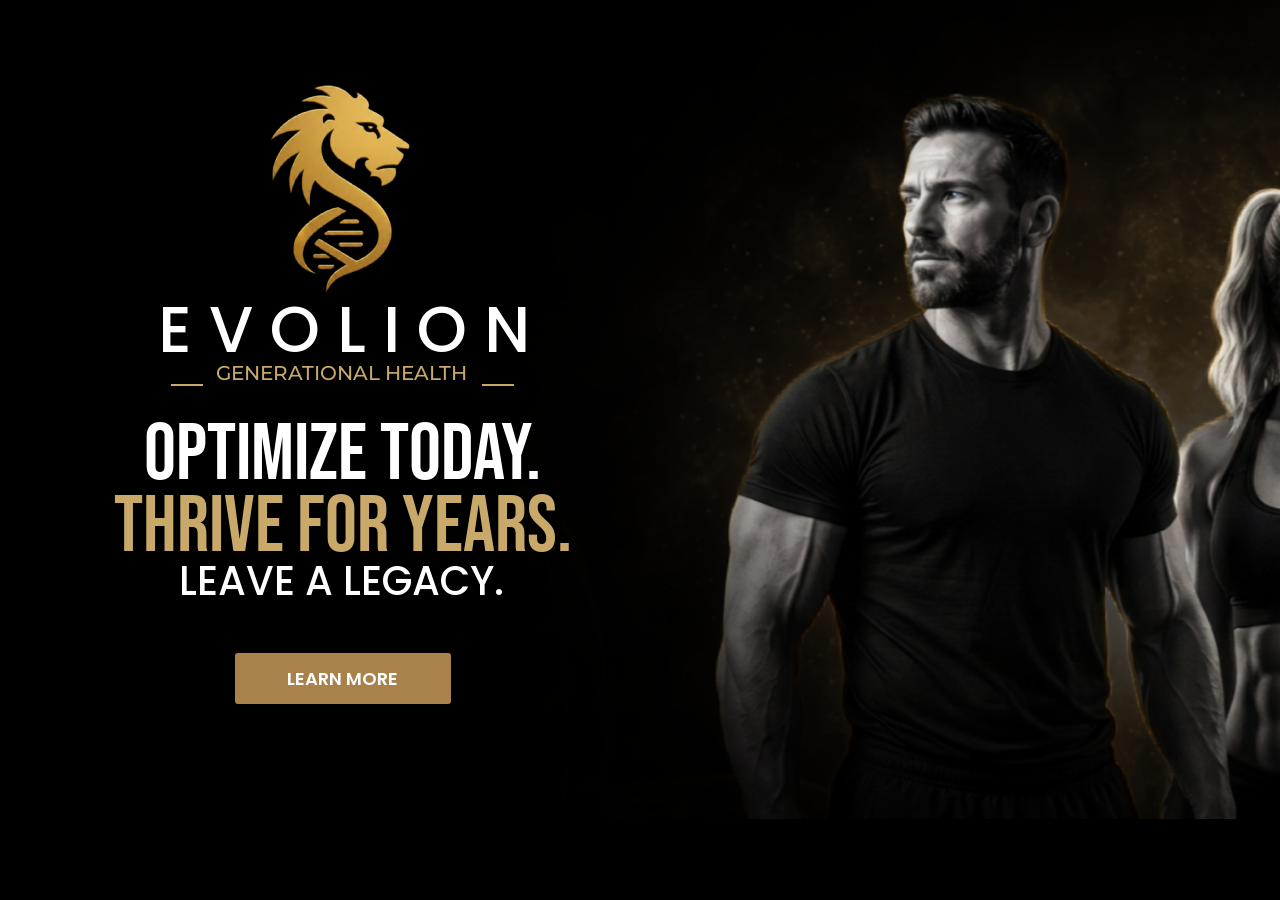
==== index.html @ ea514db3 "Prepare site for GitHub Pages with landing screen as entry point. Add index.html, Pages deploy workf" ====
<!DOCTYPE html>
<html lang="en">
<head>
  <meta charset="UTF-8">
  <meta name="viewport" content="width=device-width, initial-scale=1.0, viewport-fit=cover">
  <title>EVOLION</title>
  <link href="https://fonts.googleapis.com/css2?family=Bebas+Neue&amp;family=Montserrat:wght@400;500;600;700&amp;family=Poppins:wght@400;500;600;700&amp;display=swap" rel="stylesheet">
  <style>
    * { margin: 0; padding: 0; box-sizing: border-box; }
    html { -webkit-text-size-adjust: 100%; }
    body {
      background: black;
      overflow-x: hidden;
      overflow-y: auto;
      -webkit-overflow-scrolling: touch;
    }
  </style>
  <link href="assets/landing/mobile.css" rel="stylesheet">
</head>
<body>
<header class="mobile-header" aria-label="Site header">
  <div>
    <div class="mobile-header-brand">E V O L I O N</div>
    <div class="mobile-header-tagline">GENERATIONAL HEALTH</div>
  </div>
</header>

<div class="mobile-page">
  <section class="m-landing">
    <img class="m-landing__bg" src="assets/landing/2-2.png" alt="">
    <div class="m-landing__content">
      <img class="m-landing__logo" src="assets/landing/3-2.png" alt="EVOLION">
      <p class="m-landing__brand">E V O L I O N</p>
      <div class="m-landing__tagline-row">
        <span class="m-landing__tagline-line"></span>
        <span class="m-landing__tagline">GENERATIONAL HEALTH</span>
        <span class="m-landing__tagline-line"></span>
      </div>
      <h1 class="m-landing__title m-landing__title--white">OPTIMIZE TODAY.</h1>
      <h1 class="m-landing__title m-landing__title--gold">THRIVE FOR YEARS.</h1>
      <p class="m-landing__subtitle">LEAVE A LEGACY.</p>
      <a href="home_screen.html" class="m-landing__cta">LEARN MORE</a>
    </div>
  </section>
</div>

<div class="page-viewport">
<div data-layer="LANDING PAGE" class="LandingPage">
  <div data-layer="Rectangle 59" class="Rectangle59" style="width: 1440px; height: 819px; left: 0px; top: 0px; position: absolute; background: black"></div>
  <img data-layer="2 2" class="2" style="width: 1351px; height: 851px; left: 193px; top: 0px; position: absolute" src="assets/landing/2-2.png" alt="" />
  <img data-layer="3 2" class="2" style="width: 200px; height: 269px; left: 243px; top: 50px; position: absolute" src="assets/landing/3-2.png" alt="EVOLION" />
  <div data-layer="E V O L I O N" class="EVOLION" style="left: 158px; top: 282px; position: absolute; color: white; font-size: 64px; font-family: Poppins; font-weight: 500; word-wrap: break-word">E V O L I O N</div>
  <div data-layer="OPTIMIZE TODAY." class="OptimizeToday" style="left: 144px; top: 407px; position: absolute; color: white; font-size: 80px; font-family: Bebas Neue; font-weight: 400; word-wrap: break-word; text-shadow: 1px 3px 4px rgba(0, 0, 0, 1.00)">OPTIMIZE TODAY.</div>
  <div data-layer="THRIVE FOR YEARS." class="ThriveForYears" style="left: 114px; top: 479px; position: absolute; color: #C8A96A; font-size: 80px; font-family: Bebas Neue; font-weight: 400; word-wrap: break-word; text-shadow: 1px 3px 4px rgba(0, 0, 0, 1.00)">THRIVE FOR YEARS.</div>
  <div data-layer="LEAVE A LEGACY." class="LeaveALegacy" style="left: 179px; top: 551px; position: absolute; color: white; font-size: 40px; font-family: Poppins; font-weight: 500; word-wrap: break-word; text-shadow: 1px 3px 4px rgba(0, 0, 0, 1.00)">LEAVE A LEGACY.</div>
  <div data-layer="GENERATIONAL HEALTH" class="GenerationalHealth" style="left: 216px; top: 361px; position: absolute; color: #C8A96A; font-size: 20px; font-family: Montserrat; font-weight: 500; word-wrap: break-word">GENERATIONAL HEALTH</div>
  <div data-svg-wrapper data-layer="Rectangle 57" class="Rectangle57" style="left: 171px; top: 372px; position: absolute">
    <svg width="32" height="2" viewBox="0 0 32 2" fill="none" xmlns="http://www.w3.org/2000/svg">
    <rect width="32" height="2" fill="#C8A96A"/>
    </svg>
  </div>
  <div data-svg-wrapper data-layer="Rectangle 58" class="Rectangle58" style="left: 482px; top: 372px; position: absolute">
    <svg width="32" height="2" viewBox="0 0 32 2" fill="none" xmlns="http://www.w3.org/2000/svg">
    <rect width="32" height="2" fill="#C8A96A"/>
    </svg>
  </div>
  <a href="home_screen.html" style="text-decoration: none; display: block; position: absolute; left: 235px; top: 653px; width: 216px; height: 51px;">
    <div data-layer="Rectangle 8" class="Rectangle8" style="width: 216px; height: 51px; left: 0px; top: 0px; position: absolute; background: #A9824B; border-radius: 3px"></div>
    <div data-layer="LEARN MORE" class="LearnMore" style="left: 52px; top: 12px; position: absolute; color: white; font-size: 18px; font-family: Poppins; font-weight: 600; word-wrap: break-word">LEARN MORE</div>
  </a>
</div>
</div>
<script>
(function () {
  var DESIGN_WIDTH = 1440;
  var DESIGN_HEIGHT = 819;

  function updateViewportHeight() {
    if (window.innerWidth <= 1024) return;
    var viewport = document.querySelector('.page-viewport');
    if (!viewport) return;
    var scale = Math.min(1, window.innerWidth / DESIGN_WIDTH);
    if (scale < 1) {
      viewport.style.height = (DESIGN_HEIGHT * scale) + 'px';
    } else {
      viewport.style.height = '';
    }
  }

  window.addEventListener('resize', updateViewportHeight);
  window.addEventListener('orientationchange', updateViewportHeight);
  updateViewportHeight();
})();
</script>
</body>
</html>
---- assets/landing/mobile.css ----
/* EVOLION Landing — Mobile layout (≤1024px) */

:root {
  --gold: #C8A96A;
  --gold-dark: #A9824B;
  --bg-dark: #050505;
}

.mobile-page {
  display: none;
}

.page-viewport {
  position: relative;
  width: 100%;
  max-width: 1440px;
  margin: 0 auto;
}

.LandingPage {
  width: 1440px;
  height: 819px;
  position: relative;
  background: black;
  overflow: hidden;
}

@media (max-width: 1439px) {
  .page-viewport {
    max-width: none;
    width: 100%;
    height: calc(819px * 100vw / 1440);
  }

  .LandingPage {
    position: absolute;
    top: 0;
    left: 0;
    transform: scale(calc(100vw / 1440));
    transform-origin: top left;
  }
}

.mobile-header {
  display: none;
  position: fixed;
  top: 0;
  left: 0;
  right: 0;
  z-index: 10000;
  height: 60px;
  padding: env(safe-area-inset-top, 0px) 16px 0;
  min-height: calc(60px + env(safe-area-inset-top, 0px));
  align-items: center;
  background: rgba(0, 0, 0, 0.92);
  border-bottom: 1px solid rgba(169, 130, 75, 0.35);
  backdrop-filter: blur(8px);
  -webkit-backdrop-filter: blur(8px);
}

.mobile-header-brand {
  color: white;
  font-family: Poppins, sans-serif;
  font-size: 20px;
  font-weight: 500;
  letter-spacing: 0.18em;
}

.mobile-header-tagline {
  color: var(--gold-dark);
  font-family: Montserrat, sans-serif;
  font-size: 9px;
  font-weight: 500;
  letter-spacing: 0.12em;
  margin-top: 2px;
}

@media (max-width: 1024px) {
  .page-viewport {
    display: none !important;
  }

  .mobile-header {
    display: flex;
  }

  .mobile-page {
    display: block !important;
    min-height: 100vh;
    min-height: 100dvh;
    background: black;
    color: white;
    padding-top: calc(60px + env(safe-area-inset-top, 0px));
  }

  .m-landing {
    position: relative;
    min-height: calc(100vh - 60px - env(safe-area-inset-top, 0px));
    min-height: calc(100dvh - 60px - env(safe-area-inset-top, 0px));
    display: flex;
    flex-direction: column;
    align-items: center;
    justify-content: center;
    padding: 32px 24px 48px;
    overflow: hidden;
  }

  .m-landing__bg {
    position: absolute;
    inset: 0;
    width: 100%;
    height: 100%;
    object-fit: cover;
    object-position: center;
    opacity: 0.5;
    z-index: 0;
  }

  .m-landing__content {
    position: relative;
    z-index: 1;
    width: 100%;
    max-width: 420px;
    text-align: center;
  }

  .m-landing__logo {
    width: min(160px, 42vw);
    height: auto;
    margin: 0 auto 24px;
    display: block;
  }

  .m-landing__brand {
    font-family: Poppins, sans-serif;
    font-size: clamp(36px, 10vw, 52px);
    font-weight: 500;
    letter-spacing: 0.12em;
    margin-bottom: 8px;
  }

  .m-landing__tagline-row {
    display: flex;
    align-items: center;
    justify-content: center;
    gap: 12px;
    margin-bottom: 28px;
  }

  .m-landing__tagline-line {
    width: 28px;
    height: 2px;
    background: var(--gold);
    flex-shrink: 0;
  }

  .m-landing__tagline {
    color: var(--gold);
    font-family: Montserrat, sans-serif;
    font-size: clamp(14px, 3.5vw, 18px);
    font-weight: 500;
    letter-spacing: 0.06em;
  }

  .m-landing__title {
    font-family: 'Bebas Neue', sans-serif;
    font-size: clamp(52px, 14vw, 72px);
    line-height: 1;
    text-shadow: 1px 3px 4px rgba(0, 0, 0, 1);
    margin-bottom: 4px;
  }

  .m-landing__title--white { color: white; }
  .m-landing__title--gold { color: var(--gold); }

  .m-landing__subtitle {
    font-family: Poppins, sans-serif;
    font-size: clamp(24px, 6vw, 32px);
    font-weight: 500;
    text-shadow: 1px 3px 4px rgba(0, 0, 0, 1);
    margin-top: 12px;
    margin-bottom: 36px;
  }

  .m-landing__cta {
    display: inline-block;
    width: 100%;
    max-width: 280px;
    padding: 14px 24px;
    background: var(--gold-dark);
    border-radius: 3px;
    color: white;
    font-family: Poppins, sans-serif;
    font-size: 18px;
    font-weight: 600;
    text-decoration: none;
    text-align: center;
  }
}

@media (min-width: 1025px) {
  .mobile-page,
  .mobile-header {
    display: none !important;
  }
}
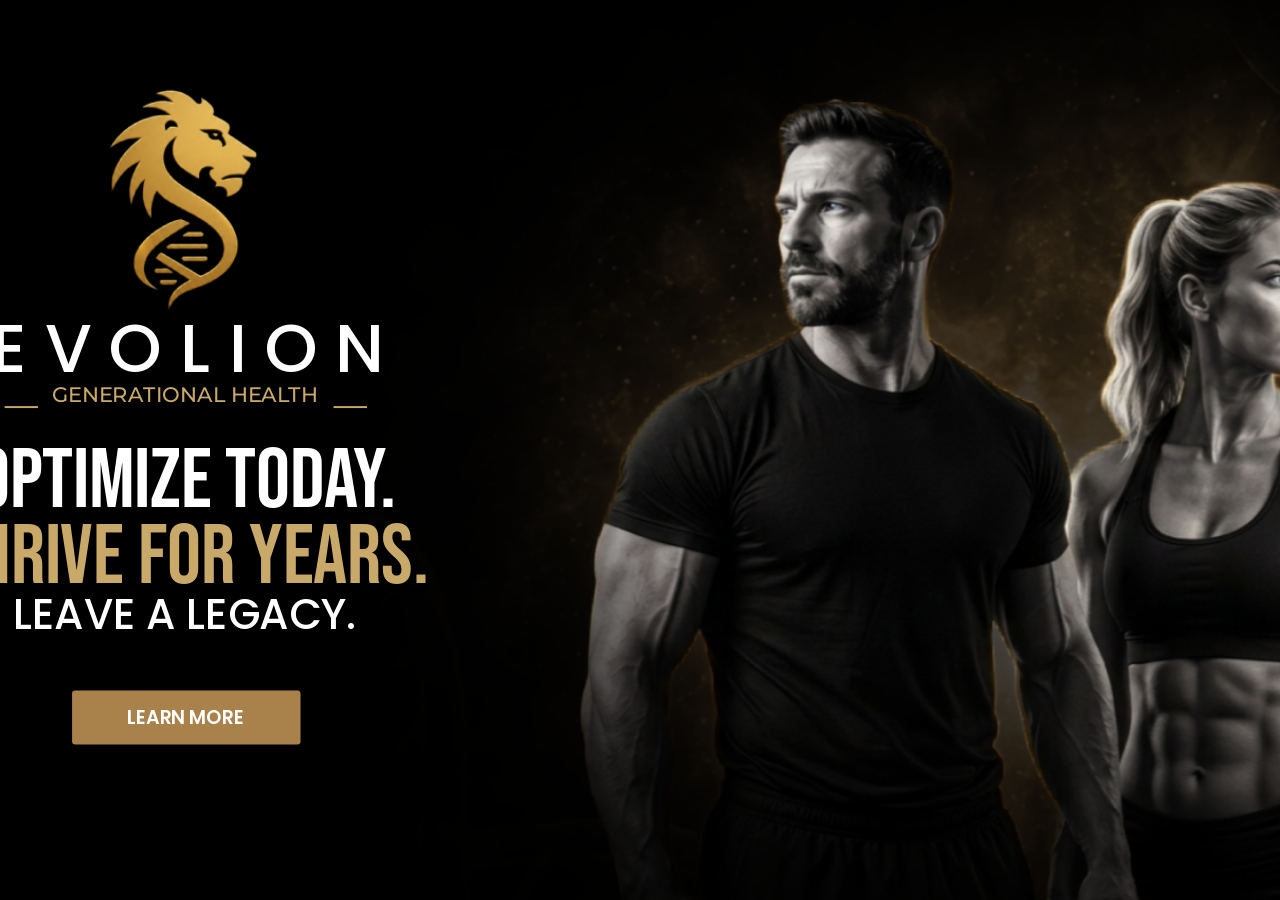
==== commit 8008a669: "fixes for landing screen" ====
--- a/index.html
+++ b/index.html
@@ -7,9 +7,12 @@
   <link href="https://fonts.googleapis.com/css2?family=Bebas+Neue&amp;family=Montserrat:wght@400;500;600;700&amp;family=Poppins:wght@400;500;600;700&amp;display=swap" rel="stylesheet">
   <style>
     * { margin: 0; padding: 0; box-sizing: border-box; }
-    html { -webkit-text-size-adjust: 100%; }
+    html {
+      -webkit-text-size-adjust: 100%;
+      background: #000;
+    }
     body {
-      background: black;
+      background: #000;
       overflow-x: hidden;
       overflow-y: auto;
       -webkit-overflow-scrolling: touch;
@@ -45,8 +48,9 @@
 </div>
 
 <div class="page-viewport">
+  <div class="landing-scale-wrap">
 <div data-layer="LANDING PAGE" class="LandingPage">
-  <div data-layer="Rectangle 59" class="Rectangle59" style="width: 1440px; height: 819px; left: 0px; top: 0px; position: absolute; background: black"></div>
+  <div data-layer="Rectangle 59" class="Rectangle59" style="width: 1544px; height: 851px; left: 0px; top: 0px; position: absolute; background: black"></div>
   <img data-layer="2 2" class="2" style="width: 1351px; height: 851px; left: 193px; top: 0px; position: absolute" src="assets/landing/2-2.png" alt="" />
   <img data-layer="3 2" class="2" style="width: 200px; height: 269px; left: 243px; top: 50px; position: absolute" src="assets/landing/3-2.png" alt="EVOLION" />
   <div data-layer="E V O L I O N" class="EVOLION" style="left: 158px; top: 282px; position: absolute; color: white; font-size: 64px; font-family: Poppins; font-weight: 500; word-wrap: break-word">E V O L I O N</div>
@@ -69,27 +73,47 @@
     <div data-layer="LEARN MORE" class="LearnMore" style="left: 52px; top: 12px; position: absolute; color: white; font-size: 18px; font-family: Poppins; font-weight: 600; word-wrap: break-word">LEARN MORE</div>
   </a>
 </div>
+  </div>
 </div>
 <script>
 (function () {
-  var DESIGN_WIDTH = 1440;
-  var DESIGN_HEIGHT = 819;
+  var DESIGN_WIDTH = 1544;
+  var DESIGN_HEIGHT = 851;
+  var DESKTOP_MIN = 1025;
 
-  function updateViewportHeight() {
-    if (window.innerWidth <= 1024) return;
-    var viewport = document.querySelector('.page-viewport');
-    if (!viewport) return;
-    var scale = Math.min(1, window.innerWidth / DESIGN_WIDTH);
-    if (scale < 1) {
-      viewport.style.height = (DESIGN_HEIGHT * scale) + 'px';
-    } else {
-      viewport.style.height = '';
-    }
+  function getViewportSize() {
+    var vv = window.visualViewport;
+    return {
+      width: vv ? vv.width : window.innerWidth,
+      height: vv ? vv.height : window.innerHeight
+    };
   }
 
-  window.addEventListener('resize', updateViewportHeight);
-  window.addEventListener('orientationchange', updateViewportHeight);
-  updateViewportHeight();
+  function updateViewportFit() {
+    var wrap = document.querySelector('.landing-scale-wrap');
+    if (!wrap) return;
+
+    var size = getViewportSize();
+    if (size.width < DESKTOP_MIN) {
+      wrap.style.transform = '';
+      return;
+    }
+
+    var scale = size.width / DESIGN_WIDTH;
+    var scaledHeight = DESIGN_HEIGHT * scale;
+    if (scaledHeight < size.height) {
+      scale = size.height / DESIGN_HEIGHT;
+    }
+
+    wrap.style.transform = 'translate(-50%, -50%) scale(' + scale + ')';
+  }
+
+  window.addEventListener('resize', updateViewportFit);
+  window.addEventListener('orientationchange', updateViewportFit);
+  if (window.visualViewport) {
+    window.visualViewport.addEventListener('resize', updateViewportFit);
+  }
+  updateViewportFit();
 })();
 </script>
 </body>
--- a/assets/landing/mobile.css
+++ b/assets/landing/mobile.css
@@ -11,33 +11,42 @@
 }
 
 .page-viewport {
-  position: relative;
+  position: fixed;
+  inset: 0;
   width: 100%;
-  max-width: 1440px;
-  margin: 0 auto;
+  height: 100%;
+  overflow: hidden;
+  background: #000;
+}
+
+.landing-scale-wrap {
+  position: absolute;
+  top: 50%;
+  left: 50%;
+  width: 1544px;
+  height: 851px;
+  transform-origin: center center;
 }
 
 .LandingPage {
-  width: 1440px;
-  height: 819px;
+  width: 1544px;
+  height: 851px;
   position: relative;
   background: black;
   overflow: hidden;
 }
 
-@media (max-width: 1439px) {
+@media (min-width: 1025px) {
+  html,
+  body {
+    width: 100%;
+    height: 100%;
+    background: #000;
+    overflow: hidden;
+  }
+
   .page-viewport {
-    max-width: none;
-    width: 100%;
-    height: calc(819px * 100vw / 1440);
-  }
-
-  .LandingPage {
-    position: absolute;
-    top: 0;
-    left: 0;
-    transform: scale(calc(100vw / 1440));
-    transform-origin: top left;
+    display: block;
   }
 }
 
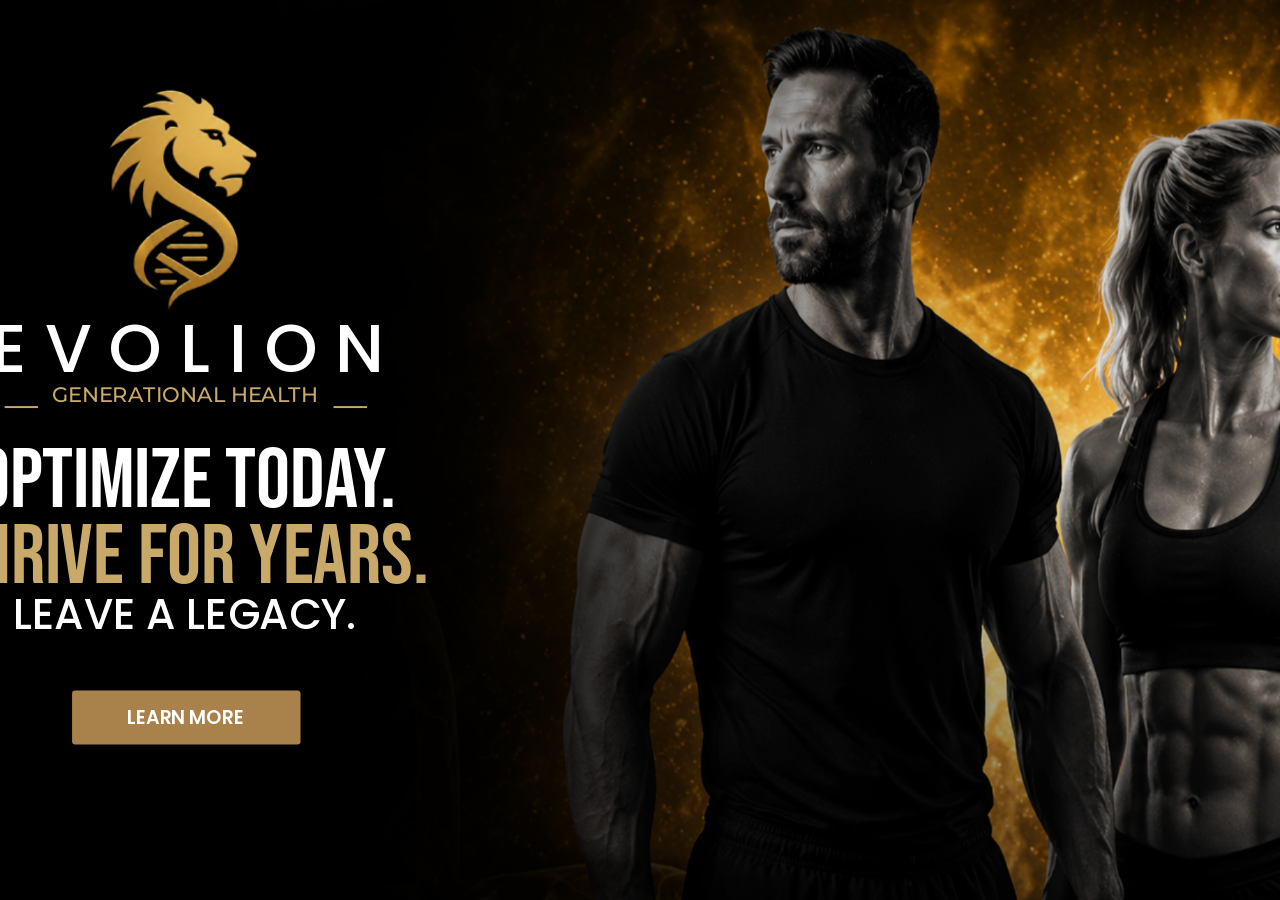
==== commit 6dfd6883: "Fix GitHub Pages deploy failures with retries and safe asset names. Rename image files with spaces, " ====
--- a/index.html
+++ b/index.html
@@ -30,7 +30,7 @@
 
 <div class="mobile-page">
   <section class="m-landing">
-    <img class="m-landing__bg" src="assets/landing/2-2.png" alt="">
+    <img class="m-landing__bg" src="assets/landing/hero-bg-jul-4.png" alt="">
     <div class="m-landing__content">
       <img class="m-landing__logo" src="assets/landing/3-2.png" alt="EVOLION">
       <p class="m-landing__brand">E V O L I O N</p>
@@ -51,7 +51,7 @@
   <div class="landing-scale-wrap">
 <div data-layer="LANDING PAGE" class="LandingPage">
   <div data-layer="Rectangle 59" class="Rectangle59" style="width: 1544px; height: 851px; left: 0px; top: 0px; position: absolute; background: black"></div>
-  <img data-layer="2 2" class="2" style="width: 1351px; height: 851px; left: 193px; top: 0px; position: absolute" src="assets/landing/2-2.png" alt="" />
+  <img data-layer="2 2" class="2" style="width: 1351px; height: 851px; left: 193px; top: 0px; position: absolute" src="assets/landing/A9.png" alt="" />
   <img data-layer="3 2" class="2" style="width: 200px; height: 269px; left: 243px; top: 50px; position: absolute" src="assets/landing/3-2.png" alt="EVOLION" />
   <div data-layer="E V O L I O N" class="EVOLION" style="left: 158px; top: 282px; position: absolute; color: white; font-size: 64px; font-family: Poppins; font-weight: 500; word-wrap: break-word">E V O L I O N</div>
   <div data-layer="OPTIMIZE TODAY." class="OptimizeToday" style="left: 144px; top: 407px; position: absolute; color: white; font-size: 80px; font-family: Bebas Neue; font-weight: 400; word-wrap: break-word; text-shadow: 1px 3px 4px rgba(0, 0, 0, 1.00)">OPTIMIZE TODAY.</div>
@@ -99,9 +99,11 @@
       return;
     }
 
+    // Fill screen width; crop top/bottom slightly if needed (no side bars).
     var scale = size.width / DESIGN_WIDTH;
     var scaledHeight = DESIGN_HEIGHT * scale;
     if (scaledHeight < size.height) {
+      // Very tall/narrow viewport: scale to height so nothing is cut vertically.
       scale = size.height / DESIGN_HEIGHT;
     }
 
--- a/assets/landing/mobile.css
+++ b/assets/landing/mobile.css
@@ -85,6 +85,12 @@
 }
 
 @media (max-width: 1024px) {
+  html,
+  body {
+    overflow-x: hidden;
+    max-width: 100%;
+  }
+
   .page-viewport {
     display: none !important;
   }
@@ -100,6 +106,8 @@
     background: black;
     color: white;
     padding-top: calc(60px + env(safe-area-inset-top, 0px));
+    overflow-x: hidden;
+    max-width: 100%;
   }
 
   .m-landing {
@@ -110,54 +118,85 @@
     flex-direction: column;
     align-items: center;
     justify-content: center;
-    padding: 32px 24px 48px;
+    padding: clamp(24px, 6vw, 40px) clamp(20px, 5vw, 28px) clamp(32px, 8vw, 48px);
     overflow: hidden;
+  }
+
+  .m-landing::before {
+    content: '';
+    position: absolute;
+    inset: 0;
+    background: linear-gradient(
+      180deg,
+      rgba(0, 0, 0, 0.72) 0%,
+      rgba(0, 0, 0, 0.45) 38%,
+      rgba(0, 0, 0, 0.35) 55%,
+      rgba(0, 0, 0, 0.78) 100%
+    );
+    z-index: 1;
+    pointer-events: none;
   }
 
   .m-landing__bg {
     position: absolute;
-    inset: 0;
+    top: 50%;
+    left: 50%;
+    transform: translate(-50%, -50%);
     width: 100%;
     height: 100%;
+    min-width: 100%;
+    min-height: 100%;
     object-fit: cover;
-    object-position: center;
-    opacity: 0.5;
+    object-position: center 42%;
+    opacity: 0.85;
     z-index: 0;
   }
 
   .m-landing__content {
     position: relative;
-    z-index: 1;
-    width: 100%;
-    max-width: 420px;
-    text-align: center;
+    z-index: 2;
+    display: flex;
+    flex-direction: column;
+    align-items: center;
+    justify-content: center;
+    width: 100%;
+    max-width: min(520px, 100%);
+    margin: 0 auto;
+    text-align: center;
+    padding: 0;
   }
 
   .m-landing__logo {
-    width: min(160px, 42vw);
+    width: clamp(88px, 26vw, 140px);
     height: auto;
-    margin: 0 auto 24px;
+    max-height: min(180px, 22vh);
+    object-fit: contain;
+    margin: 0 auto clamp(14px, 3.5vw, 22px);
     display: block;
   }
 
   .m-landing__brand {
     font-family: Poppins, sans-serif;
-    font-size: clamp(36px, 10vw, 52px);
+    font-size: clamp(28px, 8.5vw, 52px);
     font-weight: 500;
-    letter-spacing: 0.12em;
+    letter-spacing: clamp(0.06em, 2vw, 0.12em);
     margin-bottom: 8px;
+    line-height: 1.1;
+    width: 100%;
+    text-align: center;
   }
 
   .m-landing__tagline-row {
     display: flex;
     align-items: center;
     justify-content: center;
-    gap: 12px;
-    margin-bottom: 28px;
+    gap: clamp(8px, 2vw, 12px);
+    margin-bottom: clamp(20px, 5vw, 28px);
+    flex-wrap: wrap;
   }
 
   .m-landing__tagline-line {
-    width: 28px;
+    width: clamp(20px, 6vw, 28px);
     height: 2px;
     background: var(--gold);
     flex-shrink: 0;
@@ -166,17 +205,22 @@
   .m-landing__tagline {
     color: var(--gold);
     font-family: Montserrat, sans-serif;
-    font-size: clamp(14px, 3.5vw, 18px);
+    font-size: clamp(11px, 3.2vw, 18px);
     font-weight: 500;
     letter-spacing: 0.06em;
+    line-height: 1.3;
   }
 
   .m-landing__title {
     font-family: 'Bebas Neue', sans-serif;
-    font-size: clamp(52px, 14vw, 72px);
-    line-height: 1;
+    font-size: clamp(40px, 12vw, 72px);
+    line-height: 0.95;
     text-shadow: 1px 3px 4px rgba(0, 0, 0, 1);
     margin-bottom: 4px;
+    word-break: break-word;
+    width: 100%;
+    text-align: center;
+    align-self: center;
   }
 
   .m-landing__title--white { color: white; }
@@ -184,26 +228,45 @@
 
   .m-landing__subtitle {
     font-family: Poppins, sans-serif;
-    font-size: clamp(24px, 6vw, 32px);
+    font-size: clamp(20px, 5.5vw, 32px);
     font-weight: 500;
     text-shadow: 1px 3px 4px rgba(0, 0, 0, 1);
-    margin-top: 12px;
-    margin-bottom: 36px;
+    margin-top: clamp(8px, 2vw, 12px);
+    margin-bottom: clamp(24px, 6vw, 36px);
+    line-height: 1.2;
+    width: 100%;
+    text-align: center;
   }
 
   .m-landing__cta {
-    display: inline-block;
-    width: 100%;
-    max-width: 280px;
+    display: block;
+    width: 100%;
+    max-width: min(280px, 100%);
+    margin: 0 auto;
     padding: 14px 24px;
     background: var(--gold-dark);
     border-radius: 3px;
     color: white;
     font-family: Poppins, sans-serif;
-    font-size: 18px;
+    font-size: clamp(16px, 4vw, 18px);
     font-weight: 600;
     text-decoration: none;
     text-align: center;
+  }
+}
+
+@media (max-width: 380px) {
+  .m-landing__bg {
+    object-position: center 45%;
+  }
+
+  .m-landing__logo {
+    width: clamp(80px, 24vw, 110px);
+    max-height: 20vh;
+  }
+
+  .m-landing__title {
+    font-size: clamp(36px, 11vw, 48px);
   }
 }
 
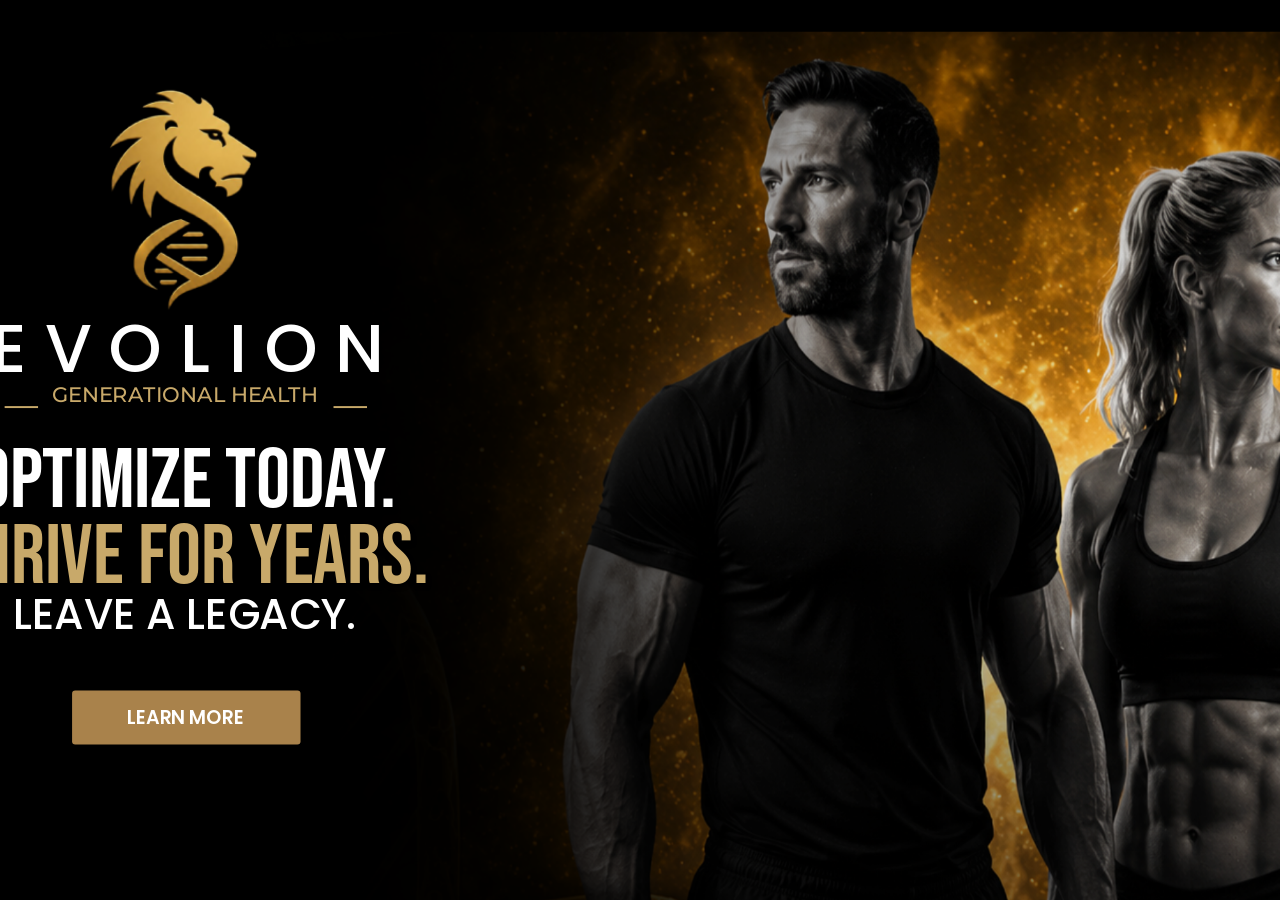
==== commit 180d907d: "Reduce Pages deploy size and retry publish after stuck deployments. Remove backup HTML from the publ" ====
--- a/index.html
+++ b/index.html
@@ -3,6 +3,19 @@
 <head>
   <meta charset="UTF-8">
   <meta name="viewport" content="width=device-width, initial-scale=1.0, viewport-fit=cover">
+  <meta name="description" content="EVOLION is a premium, provider-guided health optimization platform helping people improve hormones, performance, recovery, and longevity.">
+  <meta property="og:type" content="website">
+  <meta property="og:site_name" content="EVOLION">
+  <meta property="og:title" content="EVOLION | Generational Health">
+  <meta property="og:description" content="Optimize today. Thrive for years. Leave a legacy.">
+  <meta property="og:url" content="https://www.evolionhealth.com/">
+  <meta property="og:image" content="https://www.evolionhealth.com/assets/og-share.png">
+  <meta property="og:image:width" content="1200">
+  <meta property="og:image:height" content="630">
+  <meta name="twitter:card" content="summary_large_image">
+  <meta name="twitter:title" content="EVOLION | Generational Health">
+  <meta name="twitter:description" content="Optimize today. Thrive for years. Leave a legacy.">
+  <meta name="twitter:image" content="https://www.evolionhealth.com/assets/og-share.png">
   <title>EVOLION</title>
   <link href="https://fonts.googleapis.com/css2?family=Bebas+Neue&amp;family=Montserrat:wght@400;500;600;700&amp;family=Poppins:wght@400;500;600;700&amp;display=swap" rel="stylesheet">
   <style>
@@ -22,9 +35,12 @@
 </head>
 <body>
 <header class="mobile-header" aria-label="Site header">
-  <div>
-    <div class="mobile-header-brand">E V O L I O N</div>
-    <div class="mobile-header-tagline">GENERATIONAL HEALTH</div>
+  <div class="mobile-header-brand-wrap">
+    <img class="mobile-header-logo" src="assets/home/screenshot-743-1.png" alt="">
+    <div>
+      <div class="mobile-header-brand">E V O L I O N</div>
+      <div class="mobile-header-tagline">GENERATIONAL HEALTH</div>
+    </div>
   </div>
 </header>
 
@@ -51,7 +67,7 @@
   <div class="landing-scale-wrap">
 <div data-layer="LANDING PAGE" class="LandingPage">
   <div data-layer="Rectangle 59" class="Rectangle59" style="width: 1544px; height: 851px; left: 0px; top: 0px; position: absolute; background: black"></div>
-  <img data-layer="2 2" class="2" style="width: 1351px; height: 851px; left: 193px; top: 0px; position: absolute" src="assets/landing/A9.png" alt="" />
+  <img data-layer="2 2" class="2" style="width: 1351px; height: 851px; left: 193px; top: 30px; position: absolute" src="assets/landing/A9.png" alt="" />
   <img data-layer="3 2" class="2" style="width: 200px; height: 269px; left: 243px; top: 50px; position: absolute" src="assets/landing/3-2.png" alt="EVOLION" />
   <div data-layer="E V O L I O N" class="EVOLION" style="left: 158px; top: 282px; position: absolute; color: white; font-size: 64px; font-family: Poppins; font-weight: 500; word-wrap: break-word">E V O L I O N</div>
   <div data-layer="OPTIMIZE TODAY." class="OptimizeToday" style="left: 144px; top: 407px; position: absolute; color: white; font-size: 80px; font-family: Bebas Neue; font-weight: 400; word-wrap: break-word; text-shadow: 1px 3px 4px rgba(0, 0, 0, 1.00)">OPTIMIZE TODAY.</div>
--- a/assets/landing/mobile.css
+++ b/assets/landing/mobile.css
@@ -67,6 +67,19 @@
   -webkit-backdrop-filter: blur(8px);
 }
 
+.mobile-header-brand-wrap {
+  display: flex;
+  align-items: center;
+  gap: 10px;
+}
+
+.mobile-header-logo {
+  width: 36px;
+  height: auto;
+  flex-shrink: 0;
+  display: block;
+}
+
 .mobile-header-brand {
   color: white;
   font-family: Poppins, sans-serif;
